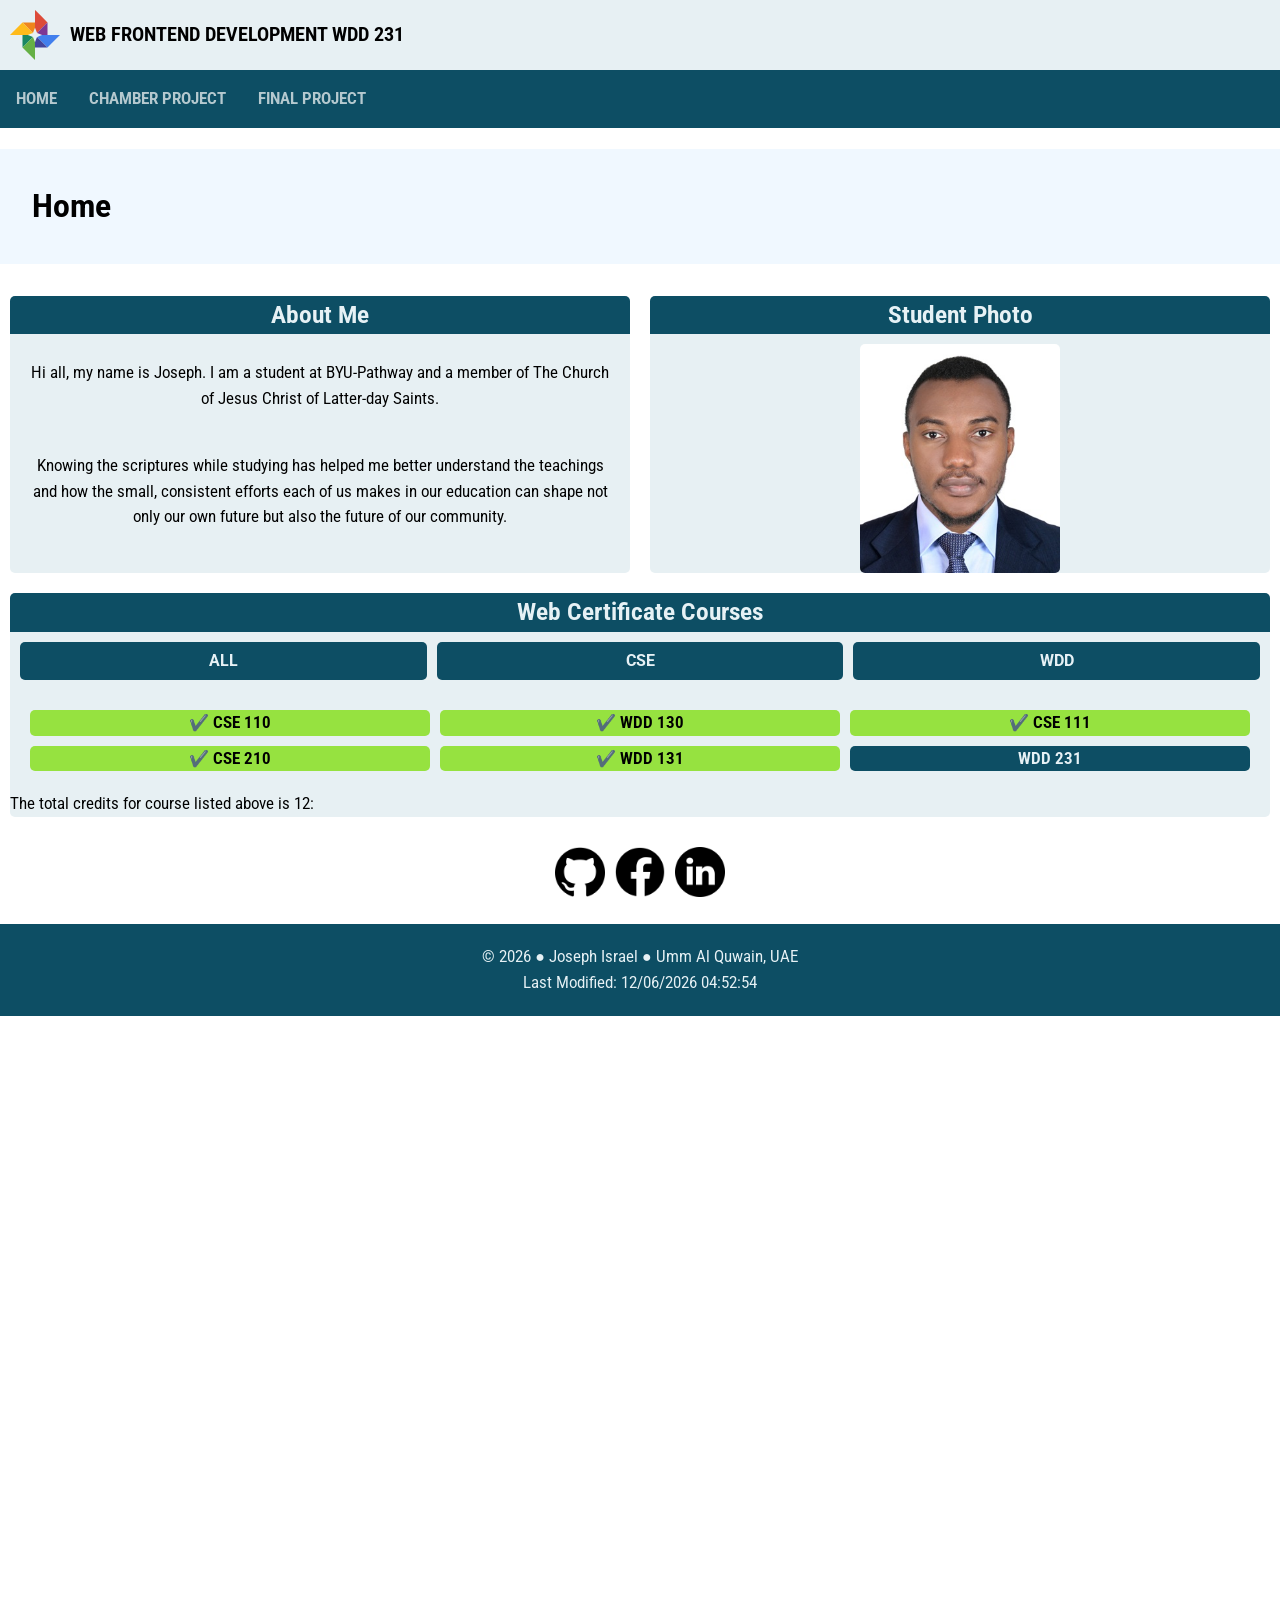
==== index.html @ cb057973 "stray div" ====
<!DOCTYPE html>
<html lang="en">
<head>
    <meta charset="UTF-8">
    <meta name="viewport" content="width=device-width, initial-scale=1.0">
    <title>Web Frontend Development WDD 231 - Home</title>
    <meta name="description" content="This is a web frontend development course homepage.">
    <meta name="author" content="Joseph Israel">

    <!-- facebook social media meta data -->
    <meta property="og:title" content="Home page - Web Frontend Development WDD 231">
    <meta property="og:description" content="Joseph Israel - Home page of web frontend development course WDD231 ">
    <!-- <meta property="og:url" content="https://www.apple.com/"> -->
    <meta property="og:locale" content="en_US">
    <meta property="og:image" content="https://www.bgr.com/img/gallery/10-ai-coding-tools-that-actually-make-programming-easier/intro-1760338652.webp">
    <meta property="og:type" content="website">
    <meta property="og:site_name" content="Joseph WDD 231">




    <link rel="stylesheet" href="styles/normalize.css">
    <link rel="stylesheet" href="styles/style.css">
    <script src="scripts/script.js" defer></script>
    <link rel="icon" href="favicon.ico">


       <!-- /* google fonts*/ -->
    <link rel="preconnect" href="https://fonts.googleapis.com">
    <link rel="preconnect" href="https://fonts.gstatic.com" crossorigin>
    <link href="https://fonts.googleapis.com/css2?family=Roboto:ital,wdth,wght@0,85.1,100..900;1,85.1,100..900&display=swap" rel="stylesheet">
    
</head>
<body>
    <header>
        <div class="header-container">
            <div class="logo">
                <img src="images/google-photos.svg" alt="google-photo" width="50" height="50">
                <span>Web Frontend Development WDD 231</span>        

            </div>
        </div>
              <div class="hamburger">
            <div class="bar"></div>
            <div class="bar"></div>
            <div class="bar"></div>
        </div>     
        <nav id="menu">
            <ul>
                <li class="nav-link"><a href="index.html">Home</a></li>
                <li class="nav-link"><a href="#">Chamber Project</a></li>
                <li class="nav-link"><a href="#">Final Project</a></li>
            </ul>
        </nav>

  

        

        <!-- <button class="hamburger">≡</button>
          -->

       

        </header>
        <main>
            <h1> Home</h1>            
            <section class="aside1">
                    <h2>About Me</h2>
                    <p> Hi all, my name is Joseph. I am a student at BYU-Pathway and a member of The Church of Jesus Christ of Latter-day Saints. </p>

                        <p> Knowing the scriptures while studying has helped me better understand the teachings and how the small, consistent efforts each of us makes in our education can shape not only our own future but also the future of our community. </p>
                </section>
                <section class="aside2">
                    <h2>Student Photo</h2>
                    <img src="images/jphoto.jpg" alt="Photo of Joseph" width="200" height="200">
            </section>
            <!-- </div> -->
            <section class="certificate">
                <h2>Web Certificate Courses</h2>
                
                <div class="course_container">
                        <div class="fillter-buttons">
                            <button class="filter-button" id="filter-all">All</button>
                            <button class="filter-button " id="filter-cse">CSE</button>
                            <button class="filter-button " id="filter-wdd">WDD</button>                   
                        
                        </div>
                        <div class="course-list">

                            
                        </div>
                        <p id="course-credit"></p>
                </div>
            </section>
            <div class="social-media-icons">
                    <a href="#"><img src="images/github_logo.png" alt="youtube logo" width="50" height="50"></a>
            <a href="#"><img src="images/facebook.png" alt="facebook logo" width="50" height="50"></a>
            <a href="#"><img src="images/linkedin.png" alt="Linkedin logo" width="50" height="50"></a>
                          
            </div>
        </main>
        <footer>
            <p>&copy; 2026 ● Joseph Israel ● Umm Al Quwain, UAE </p>           
            <p> Last Modified: <span id="lastModified"> </span>       
            </p> 
            
        </footer>    
</body>  


</html>
---- styles/style.css ----
/* RESET */
* {
    margin: 0;
    padding: 0;
    box-sizing: border-box;   
}





a {
    text-decoration: none;
    color: inherit;
}

ul {
    list-style: none;
}


body {    
    line-height: 1.6;
    font-family: "Roboto", sans-serif;
    font-weight: 400;
     font-style: normal;
     font-variation-settings:    "wdth" 85.1;
     height: 5000px;
     background-color: var(--accent3-color);
     
}


/*Header and Navigation*/

header {    
    background-color: rgb(231, 240, 243);     
    width: 100%;
    top: 0;   
    /* padding: 2rem 2rem 0rem 0rem; */
    align-items: center;
    gap: 10px;
    /* justify-content: space-between; */

}



.logo {
    display: flex;
    align-items: center;
    
    gap: 10px;
    padding: 10px;

}

.logo img {
    width: 50px;
    height: 50px;
   
}




.logo span {
    font-size: 1.2rem;
    font-weight: bold;    
    text-transform: uppercase;
         

}





nav ul {
     display: flex;      
     list-style: none;
    align-items: center;
    background-color: rgb(13, 78, 100);
    /* justify-content: left; */
    

    
  
}


nav ul li {
    
    text-transform: uppercase;
    font-weight: bold;  
    /* text-align: center; */
  
}


.nav-link a {
    display: block;
    padding: 1rem;
    text-decoration: none;
  
    
    
}


.nav-link  {
    color: rgb(181, 201, 207);

    
  
}


.nav-link:hover,
.nav-link:focus {
    color: rgb(255, 255, 255);    
    /* transition: all 0.8s; */
    
    background-color: #444;

}


.hamburger {
    display: none;    
}


main{
    display: grid;
    grid-template-columns: 1fr 1fr ;

}


h1 {
    grid-column: 1 / 3;
    /* grid-template-columns: span 3; */
    text-align: left;    
    font-size: 2rem;
    padding: 2rem;
    
    background-color: aliceblue;

    /* color: black; */
    
}

.certificate{
    grid-column: 1/3;
}


   


.aside1, .aside2 {
    background-color: rgb(231, 240, 243);
    border-radius: 5px;
    overflow: hidden;


}

.aside1 h2, .aside2 h2 {
    margin-top: 0;
    text-align: center;
    color: rgb(230, 241, 245);
    font-size: 1.5rem;
    margin-bottom: 10px;
    background-color: rgb(13, 78, 100);
    
}

.aside1 p, .aside2 p {
    text-align: center;   
    font-size: 1rem;
    margin-bottom: 10px;
    padding: 1rem;
    
}


.aside1 img, .aside2 img {
    display: block;
    margin: 0 auto;
    max-width: 100%;
    height: auto;
    border-radius: 5px;
    
}


section {
    
    background-color: rgb(231, 240, 243);
    border-radius: 5px;
    margin: 10px;
    overflow: hidden;
    
}


section h2 {
    text-align: center;
    background-color: rgb(13, 78, 100);
    color: rgb(230, 241, 245);
    font-size: 1.5rem;
    /* margin-bottom: 10px; */
    overflow: hidden;
    margin-top: 0;
}

.course_container {
    justify-content: center;
    
}


.fillter-buttons{   
    padding: 10px;
    display: flex;         
    justify-content: center;
    gap: 10px;   
    
}


button {
    width: 100%;
    padding: 10px 20px;
    border: none;
    border-radius: 5px;
    background-color: rgb(13, 78, 100);
    color: rgb(230, 241, 245);
    cursor: pointer;
    transition: background-color 0.3s ease;
    text-transform: uppercase;
    font-weight: bold;
    
}

button:hover {
    background-color: rgb(226, 183, 64);
    color: rgb(13, 78, 100);
    
}

.course-list {
    display: grid;
    grid-template-columns: 1fr 1fr 1fr;
    /* flex-direction: span; */
    align-items: center;
    gap: 10px;
    /* width: 100%; */
    padding: 20px;
    
}

.course-list p {
    margin: 0;
    /* padding: 10px; */
    border-radius: 5px;
    background-color: rgb(13, 78, 100);
    color: rgb(230, 241, 245);
    text-align: center;
    font-weight: bold;
    width: 100%;
    
}


course-item {
    display: block;
  
    width: 100%;
    
}

.course-list p.completed {
    background-color: rgb(150, 226, 64);
    color: rgb(0, 0, 0);
    
    
}

.course-list p.completed:before {   
    content: "✔️ ";
    
}




.social-media-icons {
    grid-column: 1/3;
    display: flex;
    justify-content: center;
    gap: 10px;
    margin-top: 20px;
    
}




footer {
    background-color: rgb(13, 78, 100);
    color: rgb(230, 241, 245);
    text-align: center;
    padding: 20px;
    margin-top: 20px;
    
}



.close{
    display: none;
}




@media screen and (max-width: 500px) {


    header {
        display: grid;
        grid-template-rows: 1fr auto;
        grid-template-columns: 1fr auto ;
        /* flex-direction: row; */
        padding: 1rem ;
        /* grid-template-areas:
         "header-container hamburger"
         "open open "; */
        
        align-items: center;

        
        /* justify-content: space-between; */
    }

    

    .logo span {
        font-size: 1rem;
    }

   

    .hamburger {
        display: block;
        width: 30px;
        height: 30px;
        font-size: 1.5rem;
        align-items: center;
        justify-content: center;
        margin-left: 0;

        
    }


    .bar {
        display: block;
        width: 100%;
        height: 4px;
        background-color: rgb(13, 78, 100);
        margin: 5px 0;
        
        
    }

     nav ul {
        display: none; 
      
    } 

    .open{
        grid-column: span 2;
        width: 100%;
    }



    nav.open ul{
        display: block;
        background-color: rgb(13, 78, 100);        
        box-shadow: 0 2px 8px rgba(0, 0, 0, 0.2);
              
               
    } 
    

    
    .bar{
        transition: .3s;
        
    }

    .hamburger.active .bar:nth-child(1){
        transform: rotate(45deg) translate(6px,6px);
     }

    .hamburger.active .bar:nth-child(2){
        opacity:0;
       
    }

    .hamburger.active .bar:nth-child(3){
        transform: rotate(-45deg) translate(7px,-7px);
     }


     .aside-container{
        grid-template-columns: 1fr;        
        
     }

    main{
        display: inline;
    
    }





    
}
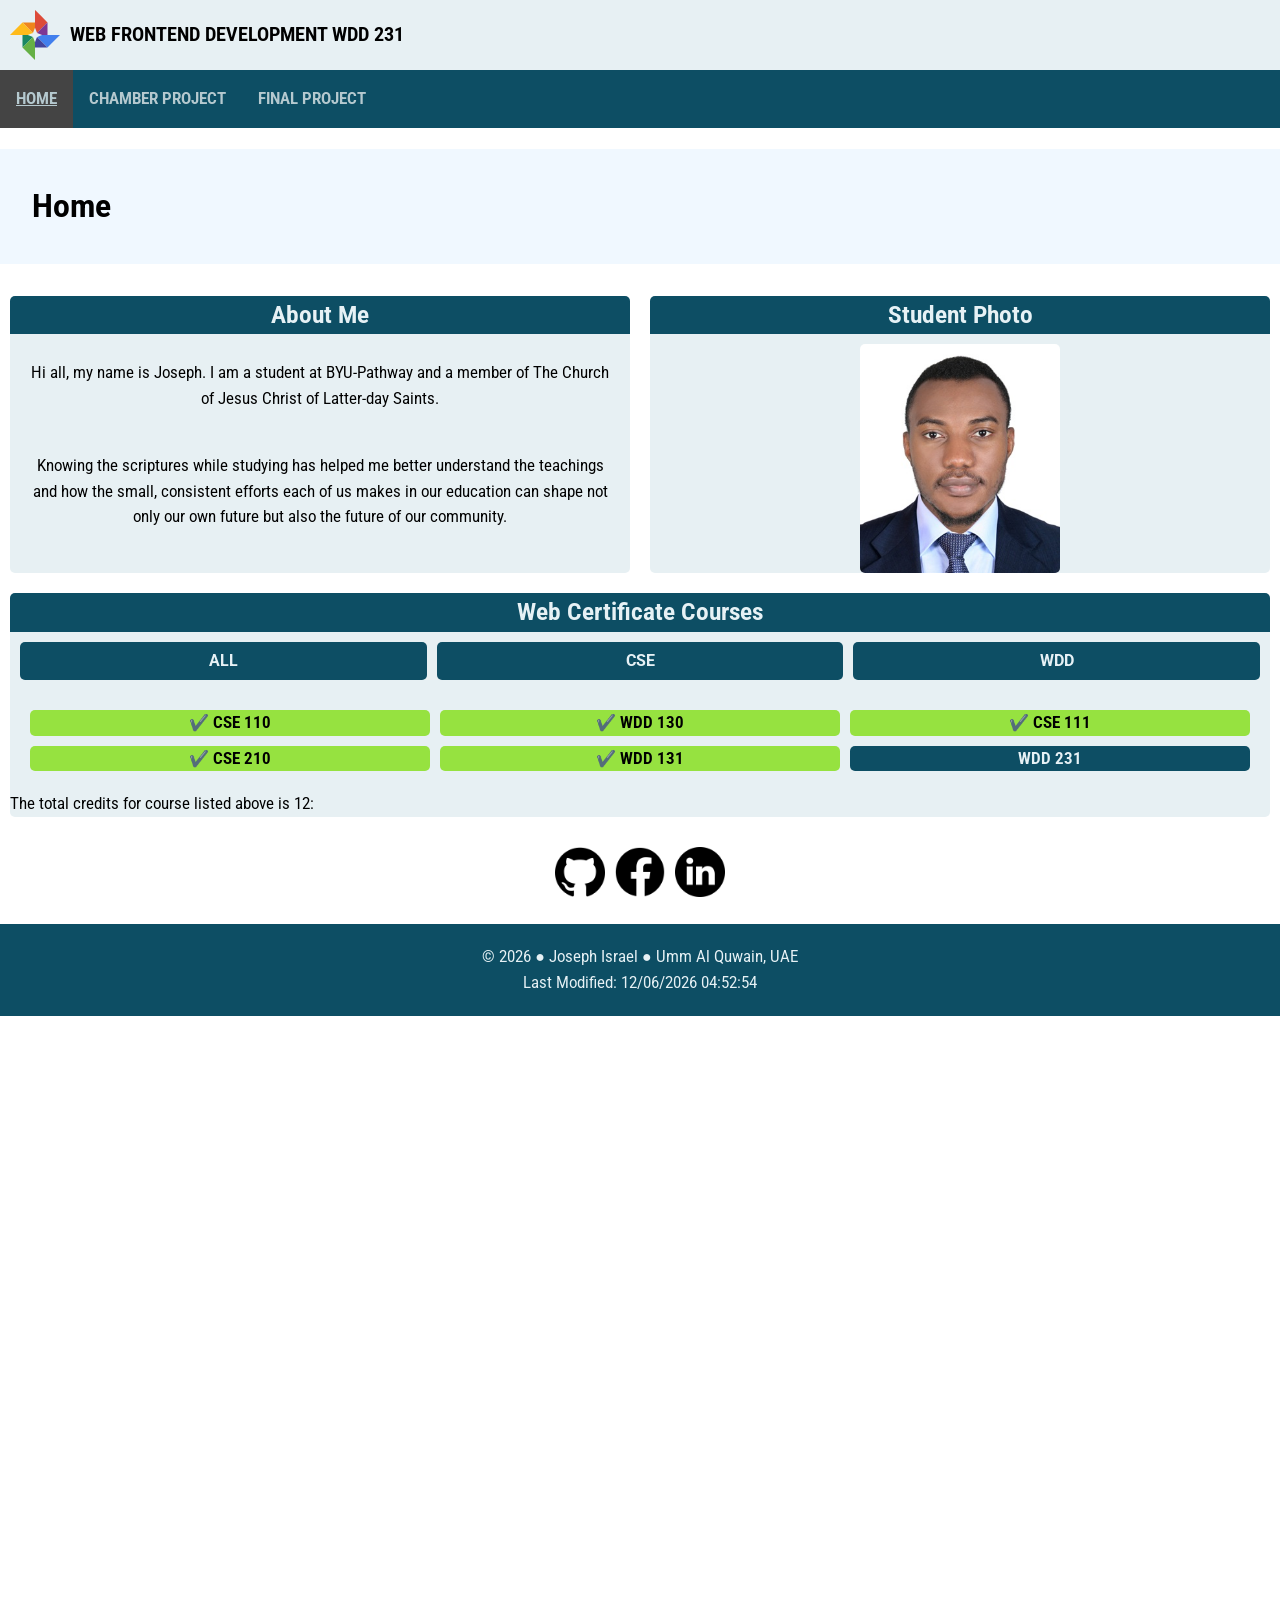
==== commit c3266e09: "homepage" ====
--- a/index.html
+++ b/index.html
@@ -47,8 +47,8 @@
         </div>     
         <nav id="menu">
             <ul>
-                <li class="nav-link"><a href="index.html">Home</a></li>
-                <li class="nav-link"><a href="#">Chamber Project</a></li>
+                <li class="nav-link" id="active_page"><a href="index.html">Home</a></li>
+                <li class="nav-link"><a href="/chamber/index.html">Chamber Project</a></li>
                 <li class="nav-link"><a href="#">Final Project</a></li>
             </ul>
         </nav>
--- a/styles/style.css
+++ b/styles/style.css
@@ -99,6 +99,8 @@
 }
 
 
+
+
 .nav-link a {
     display: block;
     padding: 1rem;
@@ -122,8 +124,17 @@
     color: rgb(255, 255, 255);    
     /* transition: all 0.8s; */
     
-    background-color: #444;
-
+    background-color: #575555;
+
+}
+
+
+#active_page {
+    background-color: #444;  
+
+}
+#active_page a{
+    text-decoration: underline;
 }
 
 
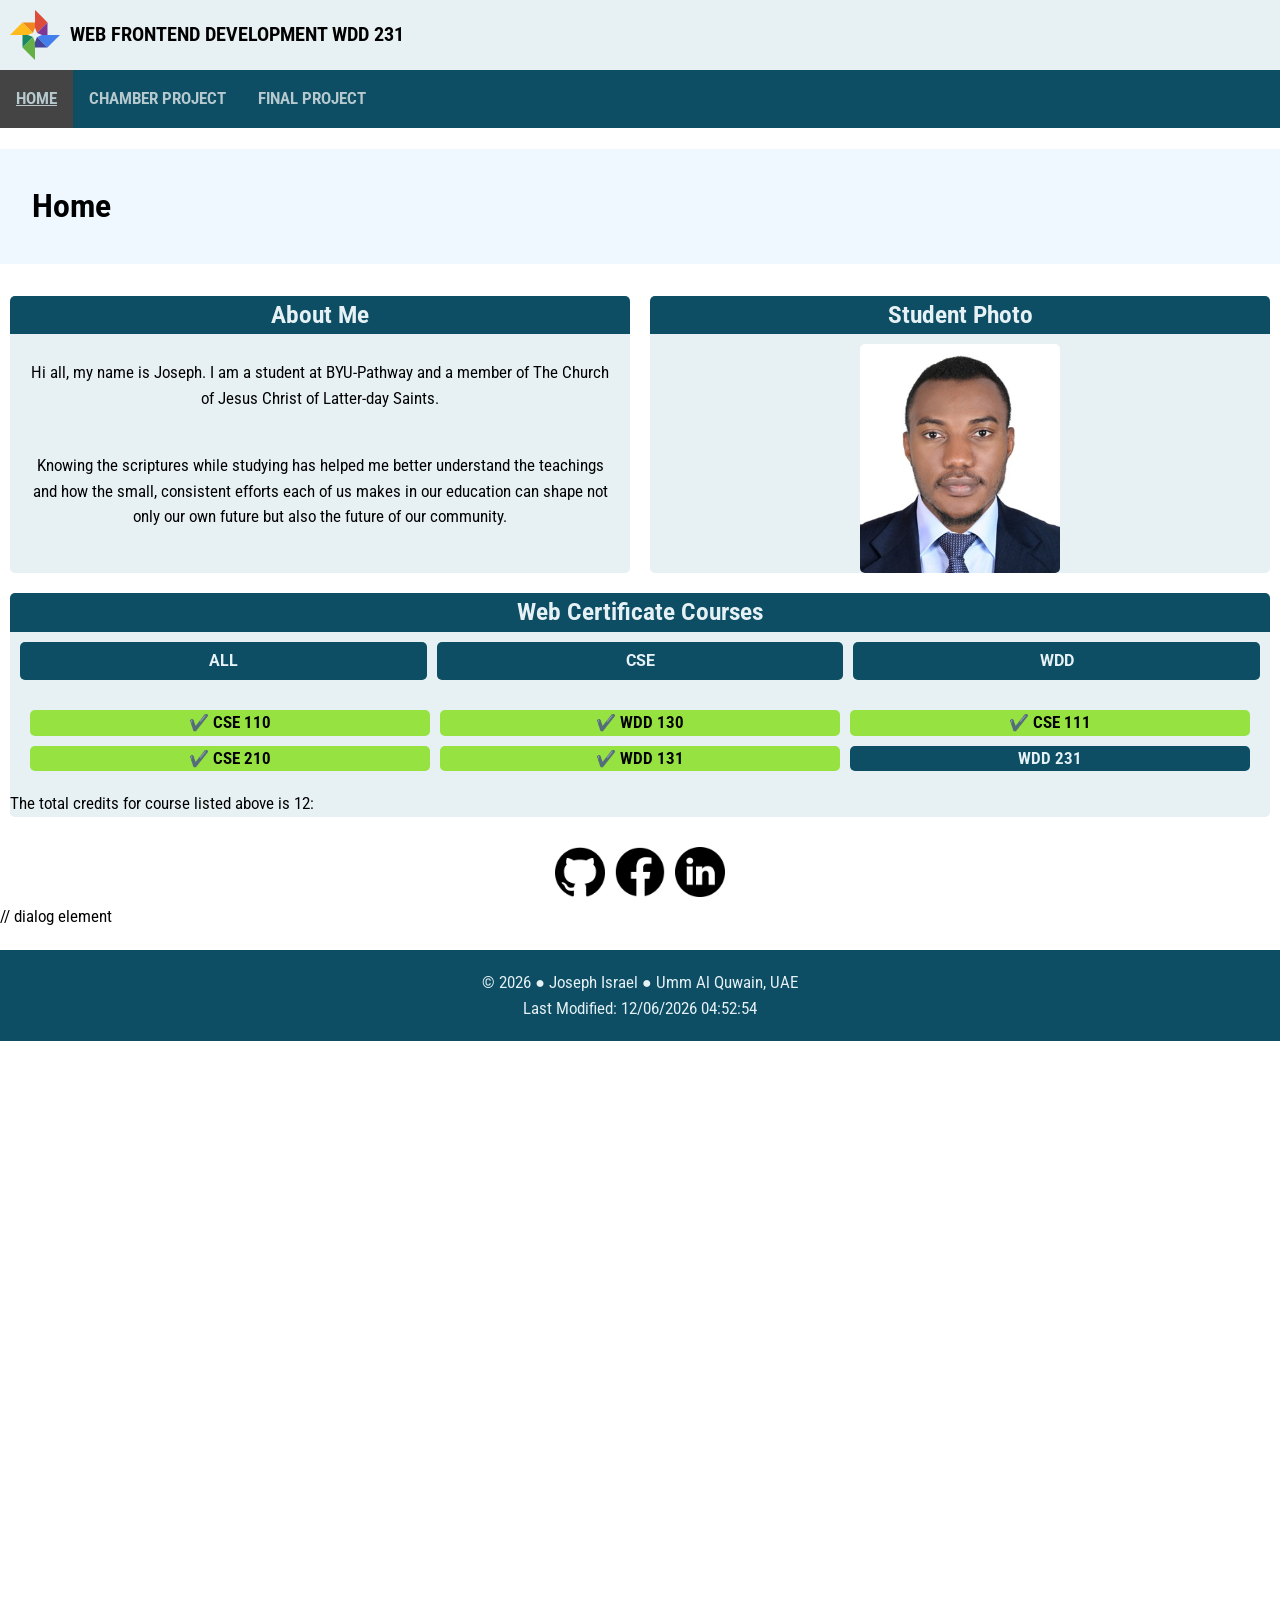
==== commit 0857446d: "lighthouse fixed" ====
--- a/index.html
+++ b/index.html
@@ -99,6 +99,13 @@
             <a href="#"><img src="images/linkedin.png" alt="Linkedin logo" width="50" height="50"></a>
                           
             </div>
+
+            // dialog element
+            
+            <dialog id="course-details"></dialog>
+
+
+
         </main>
         <footer>
             <p>&copy; 2026 ● Joseph Israel ● Umm Al Quwain, UAE </p>           
--- a/styles/style.css
+++ b/styles/style.css
@@ -338,6 +338,30 @@
 
 
 
+dialog {
+  border: 1px solid rgb(0 0 0 / 10%);
+  border-radius: .25rem;
+  padding: 1rem;
+  background-color: #fff;
+  box-shadow: 0 0 3rem #777;
+  width: 90%;
+  max-width: 600px;
+}
+
+::backdrop {
+  background-color: rgb(0 0 0 / 50%);
+}
+
+dialog button {
+  position: absolute;
+  top: 23px;
+  right: 23px;
+  padding: .5rem 1rem;
+  border: 1px solid rgb(0 0 0 / 10%);
+}
+
+
+
 
 @media screen and (max-width: 500px) {
 
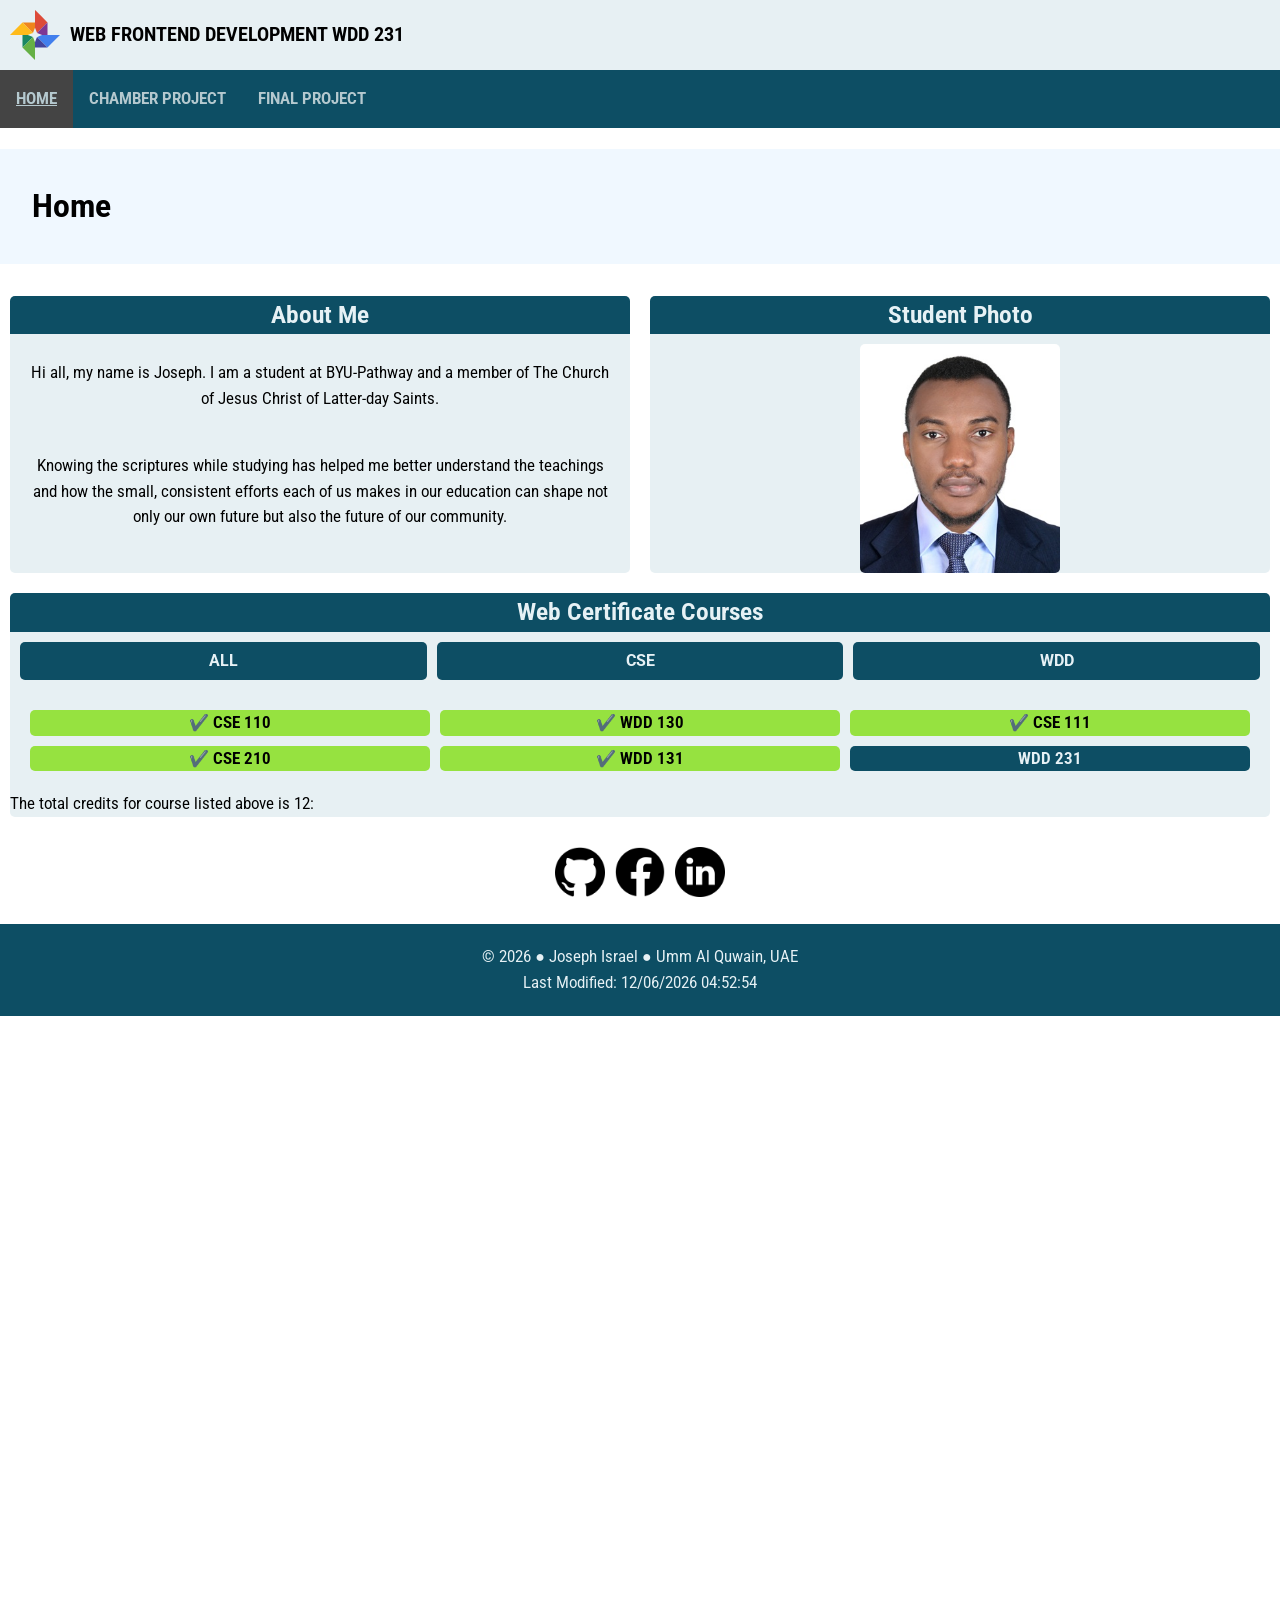
==== commit 2c2bc89a: "homepage" ====
--- a/index.html
+++ b/index.html
@@ -86,9 +86,7 @@
                             <button class="filter-button " id="filter-wdd">WDD</button>                   
                         
                         </div>
-                        <div class="course-list">
-
-                            
+                        <div class="course-list">                            
                         </div>
                         <p id="course-credit"></p>
                 </div>
@@ -100,10 +98,8 @@
                           
             </div>
 
-            // dialog element
-            
+             <!-- dialog element -->            
             <dialog id="course-details"></dialog>
-
 
 
         </main>
